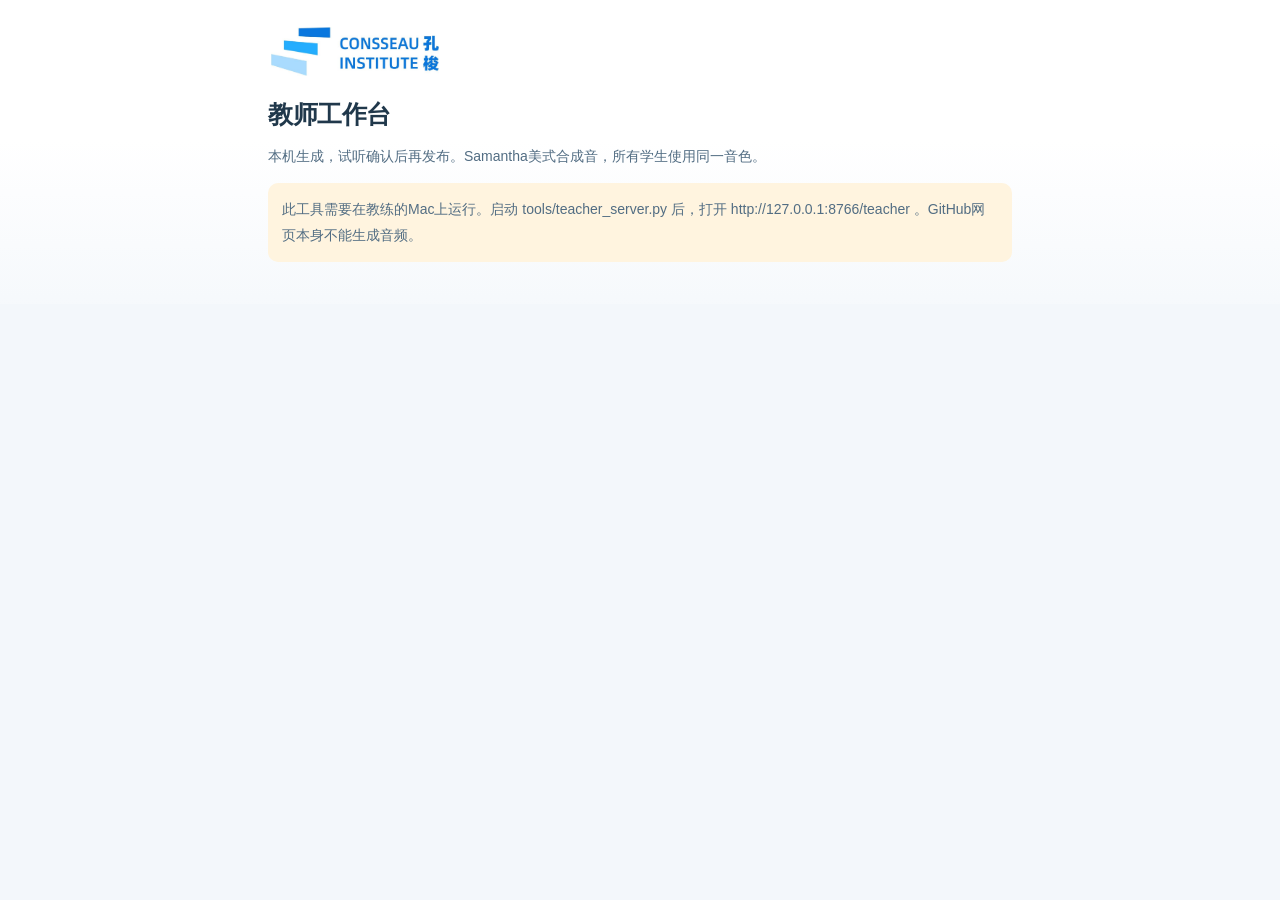
==== teacher.html @ cf39e5ea "Update Consseau speaking practice" ====
<!doctype html><html lang="zh-CN"><meta charset="utf-8"><meta name="viewport" content="width=device-width,initial-scale=1"><title>教师工作台 · Consseau</title><link rel="stylesheet" href="style.css?v=2"><style>main{max-width:780px}textarea,input,select,button{font:inherit}textarea,input[type=text],select{width:100%;padding:12px;border:1px solid #c8d8e7;border-radius:10px;background:white;color:#20384b}textarea{min-height:300px;line-height:1.7;resize:vertical}label{display:block;margin:20px 0 8px;font-size:14px}button,.download{padding:13px 19px;background:#0070c0;color:white;border:0;border-radius:10px;cursor:pointer;display:inline-block;text-decoration:none;margin:12px 6px 0 0}button:disabled{opacity:.5}p{font-size:14px;line-height:1.8;color:#526d83}#message{white-space:pre-wrap}#publish{background:#20384b}audio{margin:12px 0}.warn{background:#fff4df;padding:14px;border-radius:10px}</style><main><img class="logo" src="assets/logo.jpeg" alt="Consseau Institute"><h1>教师工作台</h1><p>本机生成，试听确认后再发布。Samantha美式合成音，所有学生使用同一音色。</p><p id="local-note" class="warn" hidden>此工具需要在教练的Mac上运行。启动 tools/teacher_server.py 后，打开 http://127.0.0.1:8766/teacher 。GitHub网页本身不能生成音频。</p><div id="editor"><label for="file">导入稿件（DOCX / TXT）</label><input id="file" type="file" accept=".docx,.txt"><label for="title">音频标题</label><input id="title" type="text" placeholder="例如：My Speech — Practice"><label for="text">检查英文正文，再生成</label><textarea id="text" placeholder="粘贴完整英文演讲稿。请删去不需要朗读的中文批注、标题或括号提示；空行会留出较长停顿。"></textarea><label for="rate">语速</label><select id="rate"><option value="110">110词/分钟 · 慢速跟读</option><option value="135" selected>135词/分钟 · 自然示范</option><option value="155">155词/分钟 · 熟练练习</option></select><p>按句子自动处理语调，段落间增加停顿。合成语音不能保证演讲级的重音和情绪，建议教师试听后决定是否分享。</p><button id="generate">生成并试听</button><p id="message" role="status"></p><section id="result" hidden><h2>试听与下载</h2><audio id="normal" controls preload="none"></audio><a id="download" class="download" download>下载示范音频</a><audio id="slow" controls preload="none"></audio><a id="download-slow" class="download" download>下载0.85×跟读版</a><label for="student">同步到学生页面</label><select id="student"><option value="amy">Amy</option><option value="mia">Mia</option></select><p class="warn">发布后，音频及标题会在公开学生页面和GitHub仓库中可见。请先删去姓名全称、联系方式等不想公开的内容。确认过内容后再发布。</p><button id="publish">确认内容可公开，发布到学生页</button><p id="published" role="status"></p></section></div></main><script>
const token='__LOCAL_TOKEN__',el=id=>document.getElementById(id);let job=null;
const local=location.port==='8766'&&['localhost','127.0.0.1'].includes(location.hostname);if(!local){el('editor').hidden=true;el('local-note').hidden=false}
async function api(path,data){const r=await fetch(path,{method:'POST',headers:{'Content-Type':'application/json','X-Studio-Token':token},body:JSON.stringify(data)});const d=await r.json();if(!r.ok)throw Error(d.error||'操作失败');return d}
el('file').onchange=async()=>{try{const f=el('file').files[0];if(!f)return;if(f.size>5e6)throw Error('请选择5MB以内的文件');const bytes=new Uint8Array(await f.arrayBuffer());let str='';for(let i=0;i<bytes.length;i+=8192)str+=String.fromCharCode(...bytes.subarray(i,i+8192));const d=await api('/api/extract',{name:f.name,content:btoa(str)});el('text').value=d.text;if(!el('title').value)el('title').value=f.name.replace(/\.[^.]+$/,'');el('message').textContent='已导入，请检查需要朗读的英文正文。'}catch(e){el('message').textContent=e.message}};
el('generate').onclick=async()=>{try{el('generate').disabled=true;el('result').hidden=true;el('message').textContent='正在生成，请稍候…';const d=await api('/api/generate',{text:el('text').value,title:el('title').value,rate:+el('rate').value});job=d.job;poll()}catch(e){el('message').textContent=e.message;el('generate').disabled=false}};
async function poll(){try{const jobs=await(await fetch('/api/jobs')).json();const j=jobs[job];if(j.status==='error')throw Error(j.message);if(j.status==='ready'){el('generate').disabled=false;el('result').hidden=false;el('normal').src=j.audio;el('slow').src=j.slow;el('download').href=j.audio;el('download-slow').href=j.slow;el('message').textContent='已生成，时长约 '+Math.round(j.duration)+' 秒。请先试听。';el('publish').disabled=j.publish==='publishing'||j.publish==='published';if(j.publish==='publishing'){el('published').textContent='正在同步到GitHub…';setTimeout(poll,2000)}else if(j.publish==='published'){el('published').replaceChildren();const a=document.createElement('a');a.href=j.link;a.textContent='已提交发布，点击打开学生页（上线可能需要约1分钟）';a.target='_blank';el('published').append(a)}else if(j.publish==='error'){el('published').textContent='发布失败：'+j.message+'。本地下载仍可使用。'}return}setTimeout(poll,1500)}catch(e){el('message').textContent=e.message;el('generate').disabled=false}}
el('publish').onclick=async()=>{if(!job)return;try{await api('/api/publish',{job,student:el('student').value,confirm:true});el('publish').disabled=true;poll()}catch(e){el('published').textContent=e.message}};
document.querySelectorAll('audio').forEach(a=>a.onplay=()=>document.querySelectorAll('audio').forEach(b=>{if(a!==b)b.pause()}));
</script></html>
---- style.css ----
*{box-sizing:border-box}body{margin:0;background:linear-gradient(to bottom,#ffffff 0px,#ffffff 140px,#f3f7fb 350px);background-repeat:no-repeat;background-color:#f3f7fb;color:#20384b;font-family:-apple-system,BlinkMacSystemFont,"Segoe UI","PingFang SC",sans-serif}main{max-width:560px;margin:auto;padding:24px 18px max(28px,env(safe-area-inset-bottom))}.logo{display:block;width:174px;height:auto;margin-bottom:20px}h1{font-size:25px;letter-spacing:-.5px;line-height:1.24;margin:0 0 12px}header>p{color:#5c7182;font-size:14px;margin-bottom:23px}nav{display:flex;gap:10px}nav button{flex:1;min-height:48px;border:1px solid #c8d8e7;border-radius:12px;font:inherit;font-size:17px;font-weight:600;background:white;color:#486174;cursor:pointer}nav button[aria-selected=true]{background:#0070c0;color:white;border-color:#0070c0}button:focus-visible,summary:focus-visible,a:focus-visible,input:focus-visible{outline:3px solid #e1a03e;outline-offset:3px}.guide{font-size:13px;color:#5c7182;text-align:center;margin:18px 0 24px}.section-title{font-size:17px;display:flex;justify-content:space-between;align-items:center;margin:0 0 14px}.section-title span{font-size:12px;font-weight:400;color:#718597}article{background:white;border:1px solid #e1e8ef;border-radius:18px;padding:20px;margin-bottom:15px}.word{display:flex;align-items:center;justify-content:space-between;gap:12px}.word h2{font-size:28px;line-height:1.2;margin:0;overflow-wrap:anywhere}.word span{color:#a7b6c2;font-size:12px}.ipa{font:15px Arial,sans-serif;color:#426b8a;margin:8px 0}.meaning{color:#71808c;font-size:13px;margin:0 0 16px}.listen{margin-top:13px}.listen label{display:block;font-size:12px;font-weight:600;color:#526d83;margin-bottom:6px}audio{width:100%;height:44px;display:block;min-width:0}details{font-size:13px;margin-top:15px;border-top:1px solid #edf1f5;padding-top:12px}summary{cursor:pointer;color:#526d83;min-height:30px;line-height:30px}details p{line-height:1.8;color:#566f81;margin:7px 0}#status{font-size:12px;color:#9d3f24;line-height:1.7}.help{border:0}footer{text-align:center;font-size:11px;line-height:1.9;color:#7e8e9a;margin-top:22px}[hidden]{display:none!important}@media(max-width:350px){main{padding:18px 12px}article{padding:16px}h1{font-size:22px}.word h2{font-size:25px}}@media(prefers-reduced-motion:no-preference){button{transition:background .15s}}
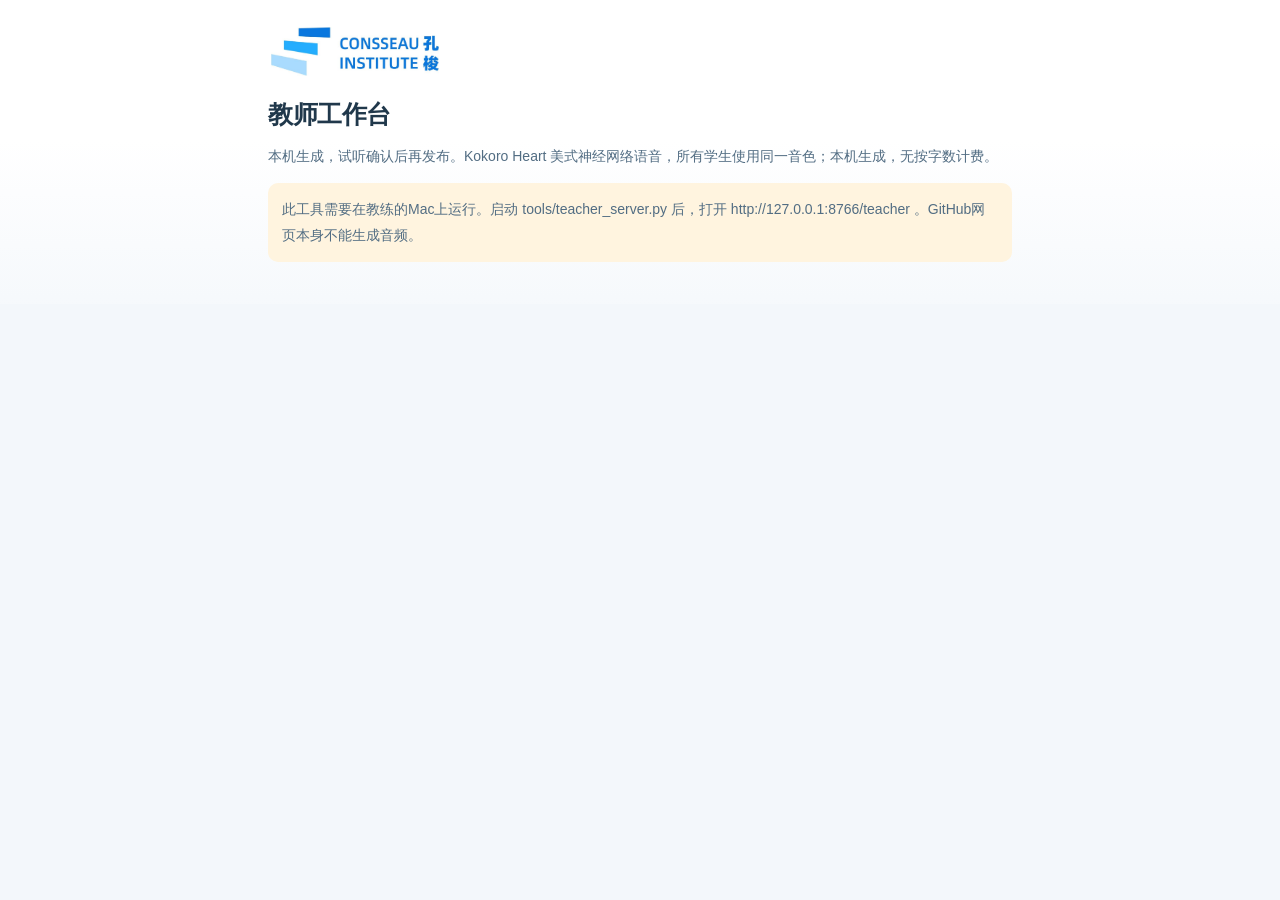
==== commit f026f054: "Update Consseau speaking practice" ====
--- a/teacher.html
+++ b/teacher.html
@@ -1,4 +1,4 @@
-<!doctype html><html lang="zh-CN"><meta charset="utf-8"><meta name="viewport" content="width=device-width,initial-scale=1"><title>教师工作台 · Consseau</title><link rel="stylesheet" href="style.css?v=2"><style>main{max-width:780px}textarea,input,select,button{font:inherit}textarea,input[type=text],select{width:100%;padding:12px;border:1px solid #c8d8e7;border-radius:10px;background:white;color:#20384b}textarea{min-height:300px;line-height:1.7;resize:vertical}label{display:block;margin:20px 0 8px;font-size:14px}button,.download{padding:13px 19px;background:#0070c0;color:white;border:0;border-radius:10px;cursor:pointer;display:inline-block;text-decoration:none;margin:12px 6px 0 0}button:disabled{opacity:.5}p{font-size:14px;line-height:1.8;color:#526d83}#message{white-space:pre-wrap}#publish{background:#20384b}audio{margin:12px 0}.warn{background:#fff4df;padding:14px;border-radius:10px}</style><main><img class="logo" src="assets/logo.jpeg" alt="Consseau Institute"><h1>教师工作台</h1><p>本机生成，试听确认后再发布。Samantha美式合成音，所有学生使用同一音色。</p><p id="local-note" class="warn" hidden>此工具需要在教练的Mac上运行。启动 tools/teacher_server.py 后，打开 http://127.0.0.1:8766/teacher 。GitHub网页本身不能生成音频。</p><div id="editor"><label for="file">导入稿件（DOCX / TXT）</label><input id="file" type="file" accept=".docx,.txt"><label for="title">音频标题</label><input id="title" type="text" placeholder="例如：My Speech — Practice"><label for="text">检查英文正文，再生成</label><textarea id="text" placeholder="粘贴完整英文演讲稿。请删去不需要朗读的中文批注、标题或括号提示；空行会留出较长停顿。"></textarea><label for="rate">语速</label><select id="rate"><option value="110">110词/分钟 · 慢速跟读</option><option value="135" selected>135词/分钟 · 自然示范</option><option value="155">155词/分钟 · 熟练练习</option></select><p>按句子自动处理语调，段落间增加停顿。合成语音不能保证演讲级的重音和情绪，建议教师试听后决定是否分享。</p><button id="generate">生成并试听</button><p id="message" role="status"></p><section id="result" hidden><h2>试听与下载</h2><audio id="normal" controls preload="none"></audio><a id="download" class="download" download>下载示范音频</a><audio id="slow" controls preload="none"></audio><a id="download-slow" class="download" download>下载0.85×跟读版</a><label for="student">同步到学生页面</label><select id="student"><option value="amy">Amy</option><option value="mia">Mia</option></select><p class="warn">发布后，音频及标题会在公开学生页面和GitHub仓库中可见。请先删去姓名全称、联系方式等不想公开的内容。确认过内容后再发布。</p><button id="publish">确认内容可公开，发布到学生页</button><p id="published" role="status"></p></section></div></main><script>
+<!doctype html><html lang="zh-CN"><meta charset="utf-8"><meta name="viewport" content="width=device-width,initial-scale=1"><title>教师工作台 · Consseau</title><link rel="stylesheet" href="style.css?v=2"><style>main{max-width:780px}textarea,input,select,button{font:inherit}textarea,input[type=text],select{width:100%;padding:12px;border:1px solid #c8d8e7;border-radius:10px;background:white;color:#20384b}textarea{min-height:300px;line-height:1.7;resize:vertical}label{display:block;margin:20px 0 8px;font-size:14px}button,.download{padding:13px 19px;background:#0070c0;color:white;border:0;border-radius:10px;cursor:pointer;display:inline-block;text-decoration:none;margin:12px 6px 0 0}button:disabled{opacity:.5}p{font-size:14px;line-height:1.8;color:#526d83}#message{white-space:pre-wrap}#publish{background:#20384b}audio{margin:12px 0}.warn{background:#fff4df;padding:14px;border-radius:10px}</style><main><img class="logo" src="assets/logo.jpeg" alt="Consseau Institute"><h1>教师工作台</h1><p>本机生成，试听确认后再发布。Kokoro Heart 美式神经网络语音，所有学生使用同一音色；本机生成，无按字数计费。</p><p id="local-note" class="warn" hidden>此工具需要在教练的Mac上运行。启动 tools/teacher_server.py 后，打开 http://127.0.0.1:8766/teacher 。GitHub网页本身不能生成音频。</p><div id="editor"><label for="file">导入稿件（DOCX / TXT）</label><input id="file" type="file" accept=".docx,.txt"><label for="title">音频标题</label><input id="title" type="text" placeholder="例如：My Speech — Practice"><label for="text">检查英文正文，再生成</label><textarea id="text" placeholder="粘贴完整英文演讲稿。请删去不需要朗读的中文批注、标题或括号提示；空行会留出较长停顿。"></textarea><label for="rate">语速</label><select id="rate"><option value="110">110词/分钟 · 慢速跟读</option><option value="135" selected>135词/分钟 · 自然示范</option><option value="155">155词/分钟 · 熟练练习</option></select><p>按句子自动处理语调，段落间增加停顿。合成语音不能保证演讲级的重音和情绪，建议教师试听后决定是否分享。</p><button id="generate">生成并试听</button><p id="message" role="status"></p><section id="result" hidden><h2>试听与下载</h2><audio id="normal" controls preload="none"></audio><a id="download" class="download" download>下载示范音频</a><audio id="slow" controls preload="none"></audio><a id="download-slow" class="download" download>下载0.85×跟读版</a><label for="student">同步到学生页面</label><select id="student"><option value="amy">Amy</option><option value="mia">Mia</option></select><p class="warn">发布后，音频及标题会在公开学生页面和GitHub仓库中可见。请先删去姓名全称、联系方式等不想公开的内容。确认过内容后再发布。</p><button id="publish">确认内容可公开，发布到学生页</button><p id="published" role="status"></p></section></div></main><script>
 const token='__LOCAL_TOKEN__',el=id=>document.getElementById(id);let job=null;
 const local=location.port==='8766'&&['localhost','127.0.0.1'].includes(location.hostname);if(!local){el('editor').hidden=true;el('local-note').hidden=false}
 async function api(path,data){const r=await fetch(path,{method:'POST',headers:{'Content-Type':'application/json','X-Studio-Token':token},body:JSON.stringify(data)});const d=await r.json();if(!r.ok)throw Error(d.error||'操作失败');return d}
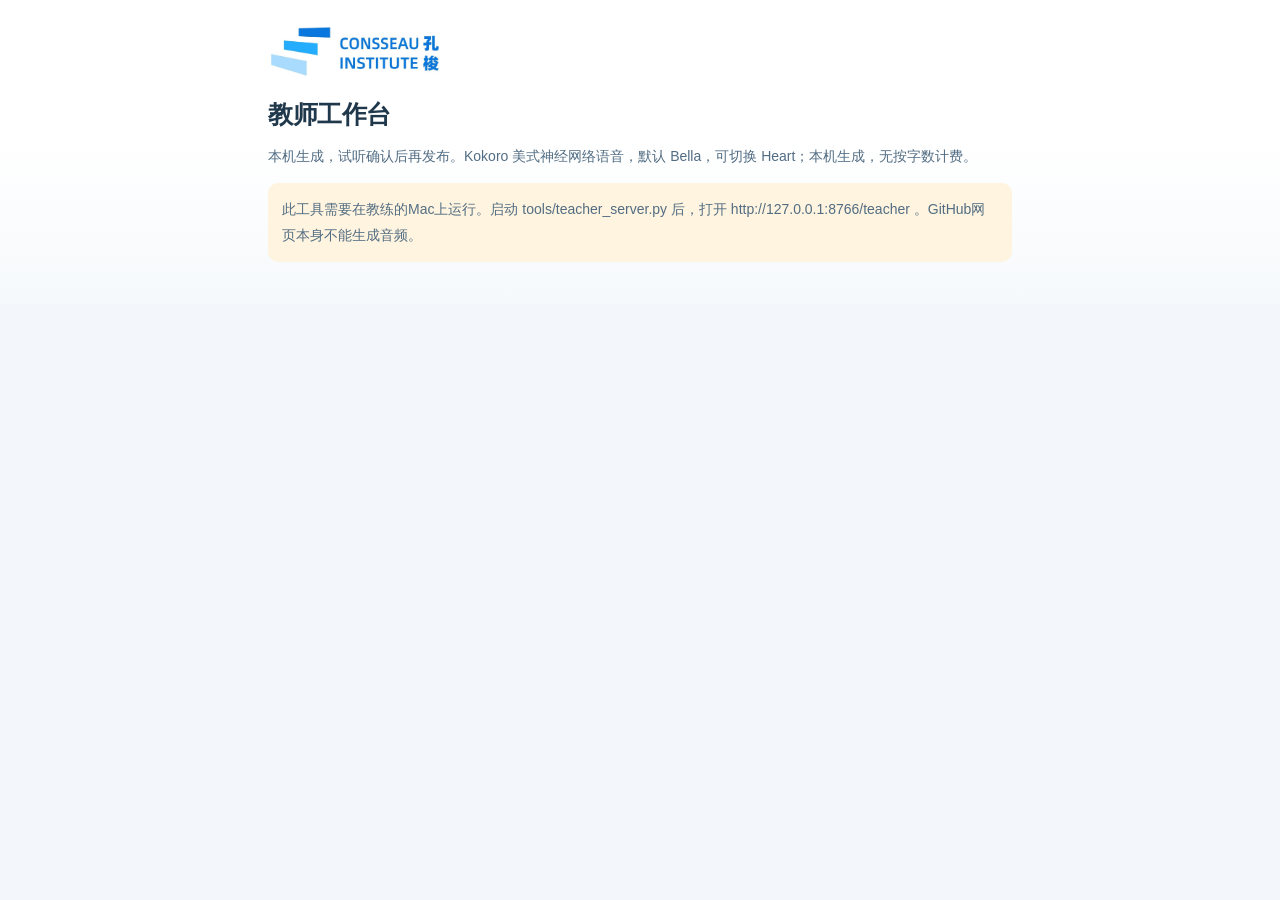
==== commit 0ef0f0c6: "Update Consseau speaking practice" ====
--- a/teacher.html
+++ b/teacher.html
@@ -1,9 +1,9 @@
-<!doctype html><html lang="zh-CN"><meta charset="utf-8"><meta name="viewport" content="width=device-width,initial-scale=1"><title>教师工作台 · Consseau</title><link rel="stylesheet" href="style.css?v=2"><style>main{max-width:780px}textarea,input,select,button{font:inherit}textarea,input[type=text],select{width:100%;padding:12px;border:1px solid #c8d8e7;border-radius:10px;background:white;color:#20384b}textarea{min-height:300px;line-height:1.7;resize:vertical}label{display:block;margin:20px 0 8px;font-size:14px}button,.download{padding:13px 19px;background:#0070c0;color:white;border:0;border-radius:10px;cursor:pointer;display:inline-block;text-decoration:none;margin:12px 6px 0 0}button:disabled{opacity:.5}p{font-size:14px;line-height:1.8;color:#526d83}#message{white-space:pre-wrap}#publish{background:#20384b}audio{margin:12px 0}.warn{background:#fff4df;padding:14px;border-radius:10px}</style><main><img class="logo" src="assets/logo.jpeg" alt="Consseau Institute"><h1>教师工作台</h1><p>本机生成，试听确认后再发布。Kokoro Heart 美式神经网络语音，所有学生使用同一音色；本机生成，无按字数计费。</p><p id="local-note" class="warn" hidden>此工具需要在教练的Mac上运行。启动 tools/teacher_server.py 后，打开 http://127.0.0.1:8766/teacher 。GitHub网页本身不能生成音频。</p><div id="editor"><label for="file">导入稿件（DOCX / TXT）</label><input id="file" type="file" accept=".docx,.txt"><label for="title">音频标题</label><input id="title" type="text" placeholder="例如：My Speech — Practice"><label for="text">检查英文正文，再生成</label><textarea id="text" placeholder="粘贴完整英文演讲稿。请删去不需要朗读的中文批注、标题或括号提示；空行会留出较长停顿。"></textarea><label for="rate">语速</label><select id="rate"><option value="110">110词/分钟 · 慢速跟读</option><option value="135" selected>135词/分钟 · 自然示范</option><option value="155">155词/分钟 · 熟练练习</option></select><p>按句子自动处理语调，段落间增加停顿。合成语音不能保证演讲级的重音和情绪，建议教师试听后决定是否分享。</p><button id="generate">生成并试听</button><p id="message" role="status"></p><section id="result" hidden><h2>试听与下载</h2><audio id="normal" controls preload="none"></audio><a id="download" class="download" download>下载示范音频</a><audio id="slow" controls preload="none"></audio><a id="download-slow" class="download" download>下载0.85×跟读版</a><label for="student">同步到学生页面</label><select id="student"><option value="amy">Amy</option><option value="mia">Mia</option></select><p class="warn">发布后，音频及标题会在公开学生页面和GitHub仓库中可见。请先删去姓名全称、联系方式等不想公开的内容。确认过内容后再发布。</p><button id="publish">确认内容可公开，发布到学生页</button><p id="published" role="status"></p></section></div></main><script>
+<!doctype html><html lang="zh-CN"><meta charset="utf-8"><meta name="viewport" content="width=device-width,initial-scale=1"><title>教师工作台 · Consseau</title><link rel="stylesheet" href="style.css?v=2"><style>main{max-width:780px}textarea,input,select,button{font:inherit}textarea,input[type=text],select{width:100%;padding:12px;border:1px solid #c8d8e7;border-radius:10px;background:white;color:#20384b}textarea{min-height:300px;line-height:1.7;resize:vertical}label{display:block;margin:20px 0 8px;font-size:14px}button,.download{padding:13px 19px;background:#0070c0;color:white;border:0;border-radius:10px;cursor:pointer;display:inline-block;text-decoration:none;margin:12px 6px 0 0}button:disabled{opacity:.5}p{font-size:14px;line-height:1.8;color:#526d83}#message{white-space:pre-wrap}#publish{background:#20384b}audio{margin:12px 0}.warn{background:#fff4df;padding:14px;border-radius:10px}</style><main><img class="logo" src="assets/logo.jpeg" alt="Consseau Institute"><h1>教师工作台</h1><p>本机生成，试听确认后再发布。Kokoro 美式神经网络语音，默认 Bella，可切换 Heart；本机生成，无按字数计费。</p><p id="local-note" class="warn" hidden>此工具需要在教练的Mac上运行。启动 tools/teacher_server.py 后，打开 http://127.0.0.1:8766/teacher 。GitHub网页本身不能生成音频。</p><div id="editor"><label for="file">导入稿件（DOCX / TXT）</label><input id="file" type="file" accept=".docx,.txt"><label for="title">音频标题</label><input id="title" type="text" placeholder="例如：My Speech — Practice"><label for="text">检查英文正文，再生成</label><textarea id="text" placeholder="粘贴完整英文演讲稿。请删去不需要朗读的中文批注、标题或括号提示；空行会留出较长停顿。"></textarea><label for="voice">音色</label><select id="voice"><option value="af_bella" selected>Bella · 美式女声（默认）</option><option value="af_heart">Heart · 美式女声</option></select><label for="rate">语速</label><select id="rate"><option value="110">慢速 · 适合初学跟读</option><option value="135" selected>适中 · 自然示范</option><option value="155">较快 · 熟练练习</option></select><p>慢速在合成时放慢发音，增加词句之间的间隔；每个版本独立生成，不拉伸整段音频。合成语音不能保证演讲级的重音和情绪，建议教师试听后决定是否分享。</p><button id="generate">生成并试听</button><p id="message" role="status"></p><section id="result" hidden><h2>试听与下载</h2><audio id="normal" controls preload="none"></audio><a id="download" class="download" download>下载示范音频</a><audio id="slow" controls preload="none"></audio><a id="download-slow" class="download" download>下载慢速跟读版</a><label for="student">同步到学生页面</label><select id="student"><option value="amy">Amy</option><option value="mia">Mia</option></select><p class="warn">发布后，音频及标题会在公开学生页面和GitHub仓库中可见。请先删去姓名全称、联系方式等不想公开的内容。确认过内容后再发布。</p><button id="publish">确认内容可公开，发布到学生页</button><p id="published" role="status"></p></section></div></main><script>
 const token='__LOCAL_TOKEN__',el=id=>document.getElementById(id);let job=null;
 const local=location.port==='8766'&&['localhost','127.0.0.1'].includes(location.hostname);if(!local){el('editor').hidden=true;el('local-note').hidden=false}
 async function api(path,data){const r=await fetch(path,{method:'POST',headers:{'Content-Type':'application/json','X-Studio-Token':token},body:JSON.stringify(data)});const d=await r.json();if(!r.ok)throw Error(d.error||'操作失败');return d}
 el('file').onchange=async()=>{try{const f=el('file').files[0];if(!f)return;if(f.size>5e6)throw Error('请选择5MB以内的文件');const bytes=new Uint8Array(await f.arrayBuffer());let str='';for(let i=0;i<bytes.length;i+=8192)str+=String.fromCharCode(...bytes.subarray(i,i+8192));const d=await api('/api/extract',{name:f.name,content:btoa(str)});el('text').value=d.text;if(!el('title').value)el('title').value=f.name.replace(/\.[^.]+$/,'');el('message').textContent='已导入，请检查需要朗读的英文正文。'}catch(e){el('message').textContent=e.message}};
-el('generate').onclick=async()=>{try{el('generate').disabled=true;el('result').hidden=true;el('message').textContent='正在生成，请稍候…';const d=await api('/api/generate',{text:el('text').value,title:el('title').value,rate:+el('rate').value});job=d.job;poll()}catch(e){el('message').textContent=e.message;el('generate').disabled=false}};
+el('generate').onclick=async()=>{try{el('generate').disabled=true;el('result').hidden=true;el('message').textContent='正在生成，请稍候…';const d=await api('/api/generate',{text:el('text').value,title:el('title').value,rate:+el('rate').value,voice:el('voice').value});job=d.job;poll()}catch(e){el('message').textContent=e.message;el('generate').disabled=false}};
 async function poll(){try{const jobs=await(await fetch('/api/jobs')).json();const j=jobs[job];if(j.status==='error')throw Error(j.message);if(j.status==='ready'){el('generate').disabled=false;el('result').hidden=false;el('normal').src=j.audio;el('slow').src=j.slow;el('download').href=j.audio;el('download-slow').href=j.slow;el('message').textContent='已生成，时长约 '+Math.round(j.duration)+' 秒。请先试听。';el('publish').disabled=j.publish==='publishing'||j.publish==='published';if(j.publish==='publishing'){el('published').textContent='正在同步到GitHub…';setTimeout(poll,2000)}else if(j.publish==='published'){el('published').replaceChildren();const a=document.createElement('a');a.href=j.link;a.textContent='已提交发布，点击打开学生页（上线可能需要约1分钟）';a.target='_blank';el('published').append(a)}else if(j.publish==='error'){el('published').textContent='发布失败：'+j.message+'。本地下载仍可使用。'}return}setTimeout(poll,1500)}catch(e){el('message').textContent=e.message;el('generate').disabled=false}}
 el('publish').onclick=async()=>{if(!job)return;try{await api('/api/publish',{job,student:el('student').value,confirm:true});el('publish').disabled=true;poll()}catch(e){el('published').textContent=e.message}};
 document.querySelectorAll('audio').forEach(a=>a.onplay=()=>document.querySelectorAll('audio').forEach(b=>{if(a!==b)b.pause()}));
